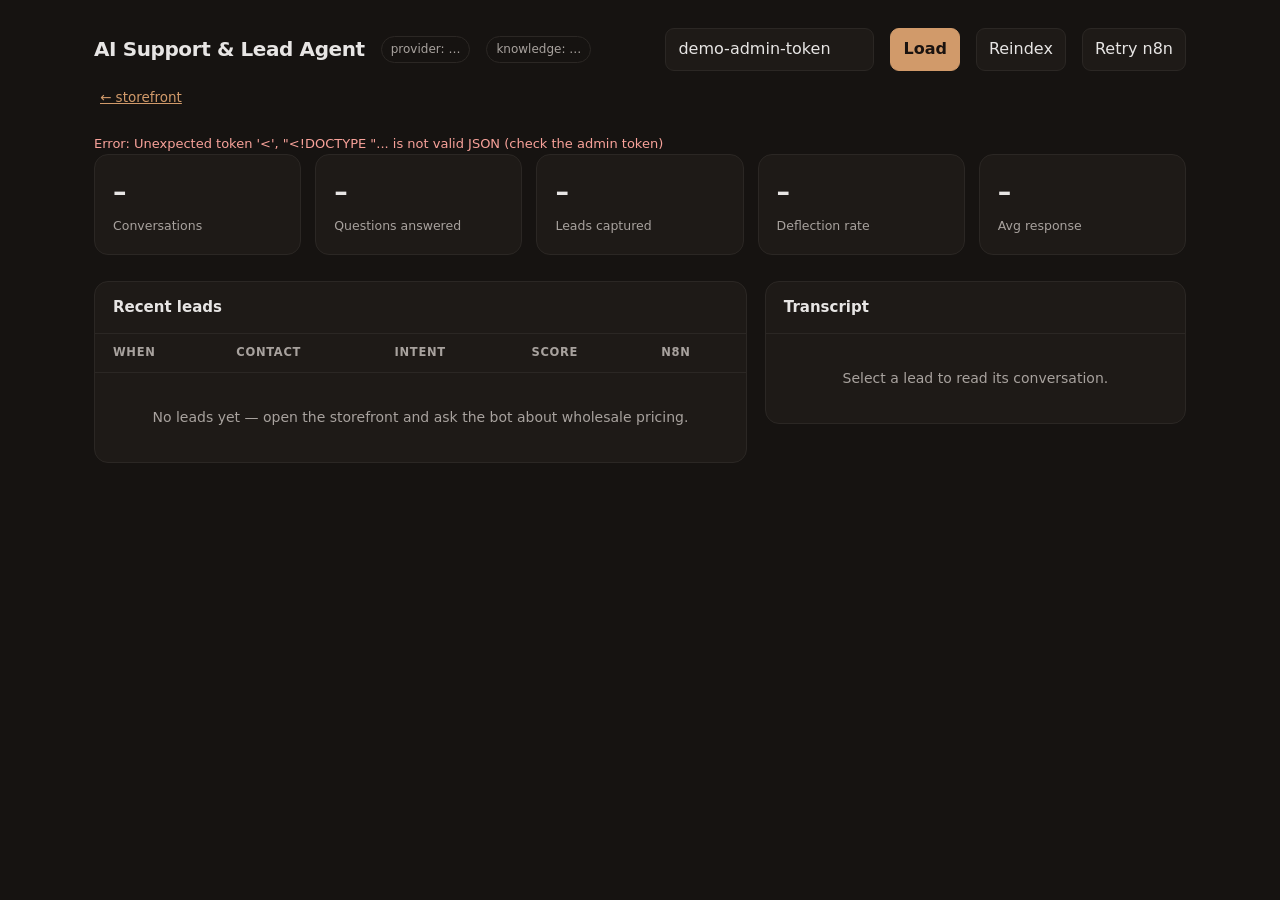
==== web/admin.html @ 38135786 "AI support and lead agent RAG chat agent that answers from a company knowledge base, scores each con" ====
<!doctype html>
<html lang="en">
<head>
<meta charset="utf-8">
<meta name="viewport" content="width=device-width, initial-scale=1">
<title>Ops dashboard — AI Support &amp; Lead Agent</title>
<style>
  :root {
    --ink: #e7e5e4; --muted: #a8a29e; --line: #2b2724;
    --bg: #161311; --panel: #1e1a17; --accent: #d19a6a; --ok: #6ee7a8; --warn: #fbbf6e;
  }
  * { box-sizing: border-box; }
  body {
    margin: 0; background: var(--bg); color: var(--ink); line-height: 1.55;
    font-family: ui-sans-serif, system-ui, -apple-system, "Segoe UI", Roboto, sans-serif;
  }
  .wrap { max-width: 1140px; margin: 0 auto; padding: 28px 24px 64px; }
  header { display: flex; align-items: center; gap: 16px; flex-wrap: wrap; margin-bottom: 26px; }
  h1 { font-size: 20px; margin: 0; letter-spacing: -.02em; }
  .tag { font-size: 12px; color: var(--muted); border: 1px solid var(--line); padding: 3px 9px; border-radius: 999px; }
  .spacer { margin-left: auto; }
  input, button, select {
    font: inherit; border-radius: 9px; border: 1px solid var(--line);
    background: var(--panel); color: var(--ink); padding: 8px 12px;
  }
  button { cursor: pointer; }
  button.primary { background: var(--accent); color: #1a1310; border-color: var(--accent); font-weight: 650; }
  button:hover { filter: brightness(1.08); }

  .kpis { display: grid; grid-template-columns: repeat(5, 1fr); gap: 14px; margin-bottom: 26px; }
  .kpi { background: var(--panel); border: 1px solid var(--line); border-radius: 14px; padding: 16px 18px; }
  .kpi b { display: block; font-size: 27px; letter-spacing: -.02em; }
  .kpi span { font-size: 12.5px; color: var(--muted); }

  .panel { background: var(--panel); border: 1px solid var(--line); border-radius: 14px; overflow: hidden; }
  .panel h2 { font-size: 15px; margin: 0; padding: 14px 18px; border-bottom: 1px solid var(--line); font-weight: 650; }
  table { width: 100%; border-collapse: collapse; font-size: 13.5px; }
  th { text-align: left; font-size: 11.5px; text-transform: uppercase; letter-spacing: .06em; color: var(--muted); padding: 10px 18px; border-bottom: 1px solid var(--line); font-weight: 600; }
  td { padding: 12px 18px; border-bottom: 1px solid var(--line); vertical-align: top; }
  tr:last-child td { border-bottom: 0; }
  tr.clickable:hover { background: #241f1b; cursor: pointer; }
  .pill { font-size: 11px; font-weight: 700; padding: 2px 9px; border-radius: 999px; display: inline-block; }
  .hot { background: #4a2119; color: #ffb4a2; }
  .warm { background: #3b2f18; color: var(--warn); }
  .yes { color: var(--ok); }
  .no { color: #f8a29a; }
  .empty { padding: 34px 18px; text-align: center; color: var(--muted); font-size: 14px; }
  .muted { color: var(--muted); }
  .cols { display: grid; grid-template-columns: 1.55fr 1fr; gap: 18px; align-items: start; }
  .msg { padding: 10px 14px; border-bottom: 1px solid var(--line); font-size: 13.5px; }
  .msg b { display: block; font-size: 11px; text-transform: uppercase; letter-spacing: .06em; color: var(--muted); margin-bottom: 2px; }
  #err { color: #f8a29a; font-size: 13px; }
  @media (max-width: 900px) { .kpis { grid-template-columns: repeat(2, 1fr); } .cols { grid-template-columns: 1fr; } }
</style>
</head>
<body>
<div class="wrap">

  <header>
    <h1>AI Support &amp; Lead Agent</h1>
    <span class="tag" id="provider">provider: …</span>
    <span class="tag" id="kb">knowledge: …</span>
    <span class="spacer"></span>
    <input id="token" placeholder="admin token" size="18">
    <button class="primary" id="load">Load</button>
    <button id="reindex" title="Re-read the knowledge folder">Reindex</button>
    <button id="retry" title="Resend leads that never reached n8n">Retry n8n</button>
    <a href="/" style="color:var(--accent);font-size:13.5px;margin-left:6px">← storefront</a>
  </header>

  <div id="err"></div>

  <div class="kpis">
    <div class="kpi"><b id="k-conv">–</b><span>Conversations</span></div>
    <div class="kpi"><b id="k-msg">–</b><span>Questions answered</span></div>
    <div class="kpi"><b id="k-lead">–</b><span>Leads captured</span></div>
    <div class="kpi"><b id="k-defl">–</b><span>Deflection rate</span></div>
    <div class="kpi"><b id="k-lat">–</b><span>Avg response</span></div>
  </div>

  <div class="cols">
    <div class="panel">
      <h2>Recent leads</h2>
      <table>
        <thead><tr><th>When</th><th>Contact</th><th>Intent</th><th>Score</th><th>n8n</th></tr></thead>
        <tbody id="leads"></tbody>
      </table>
      <div class="empty" id="leads-empty">No leads yet — open the storefront and ask the bot about wholesale pricing.</div>
    </div>

    <div class="panel">
      <h2 id="tx-title">Transcript</h2>
      <div id="tx" class="empty">Select a lead to read its conversation.</div>
    </div>
  </div>

</div>

<script>
const $ = id => document.getElementById(id);
const tokenBox = $("token");
tokenBox.value = localStorage.getItem("nw_admin_token") || "demo-admin-token";

const hdr = () => ({ "X-Admin-Token": tokenBox.value.trim() });

async function api(path, opts = {}) {
  const res = await fetch(path, { ...opts, headers: { ...hdr(), ...(opts.headers || {}) } });
  const data = await res.json().catch(() => ({}));
  if (!res.ok) throw new Error(data.error || res.statusText);
  return data;
}

const when = ts => new Date(ts * 1000).toLocaleString(undefined,
  { month: "short", day: "numeric", hour: "2-digit", minute: "2-digit" });

async function loadAll() {
  $("err").textContent = "";
  try {
    const health = await (await fetch("/api/health")).json();
    $("provider").textContent = "provider: " + health.provider;
    $("kb").textContent = `knowledge: ${health.knowledge.n} chunks / ${health.knowledge.sources} file(s)`;

    const m = await api("/api/metrics");
    $("k-conv").textContent = m.conversations;
    $("k-msg").textContent = m.user_messages;
    $("k-lead").textContent = m.leads;
    $("k-defl").textContent = m.deflection_rate + "%";
    $("k-lat").textContent = m.avg_latency_ms + " ms";

    const { leads } = await api("/api/leads?limit=50");
    const body = $("leads");
    body.innerHTML = "";
    $("leads-empty").style.display = leads.length ? "none" : "block";
    for (const l of leads) {
      const tr = document.createElement("tr");
      tr.className = "clickable";
      tr.innerHTML = `
        <td class="muted">${when(l.created_at)}</td>
        <td>${l.name ? `<div>${escapeHtml(l.name)}</div>` : ""}
            <div class="muted">${escapeHtml(l.email || l.phone || "—")}</div></td>
        <td>${escapeHtml(l.intent || "—")}</td>
        <td><span class="pill ${l.lead_score >= 60 ? "hot" : "warm"}">${l.lead_score}</span></td>
        <td class="${l.delivered ? "yes" : "no"}" title="${escapeHtml(l.delivery_error || "")}">
            ${l.delivered ? "sent" : "pending"}</td>`;
      tr.onclick = () => showTranscript(l.conversation_id);
      body.appendChild(tr);
    }
  } catch (e) {
    $("err").textContent = "Error: " + e.message + " (check the admin token)";
  }
}

function escapeHtml(s) {
  return String(s).replace(/[&<>"']/g, c =>
    ({ "&": "&amp;", "<": "&lt;", ">": "&gt;", '"': "&quot;", "'": "&#39;" }[c]));
}

async function showTranscript(id) {
  $("tx-title").textContent = "Transcript · " + id;
  $("tx").innerHTML = '<div class="empty">Loading…</div>';
  try {
    const data = await api("/api/conversations/" + encodeURIComponent(id));
    $("tx").innerHTML = data.messages.length
      ? data.messages.map(m =>
          `<div class="msg"><b>${m.role}</b>${escapeHtml(m.content)}</div>`).join("")
      : '<div class="empty">No messages.</div>';
  } catch (e) {
    $("tx").innerHTML = `<div class="empty">${escapeHtml(e.message)}</div>`;
  }
}

$("load").onclick = () => {
  localStorage.setItem("nw_admin_token", tokenBox.value.trim());
  loadAll();
};
$("reindex").onclick = async () => {
  try { const r = await api("/api/reindex", { method: "POST" });
        alert("Reindexed: " + JSON.stringify(r.indexed)); loadAll(); }
  catch (e) { alert(e.message); }
};
$("retry").onclick = async () => {
  try { const r = await api("/api/leads/retry", { method: "POST" });
        alert("Resent " + r.resent + " lead(s)"); loadAll(); }
  catch (e) { alert(e.message); }
};

loadAll();
setInterval(loadAll, 15000);
</script>
</body>
</html>
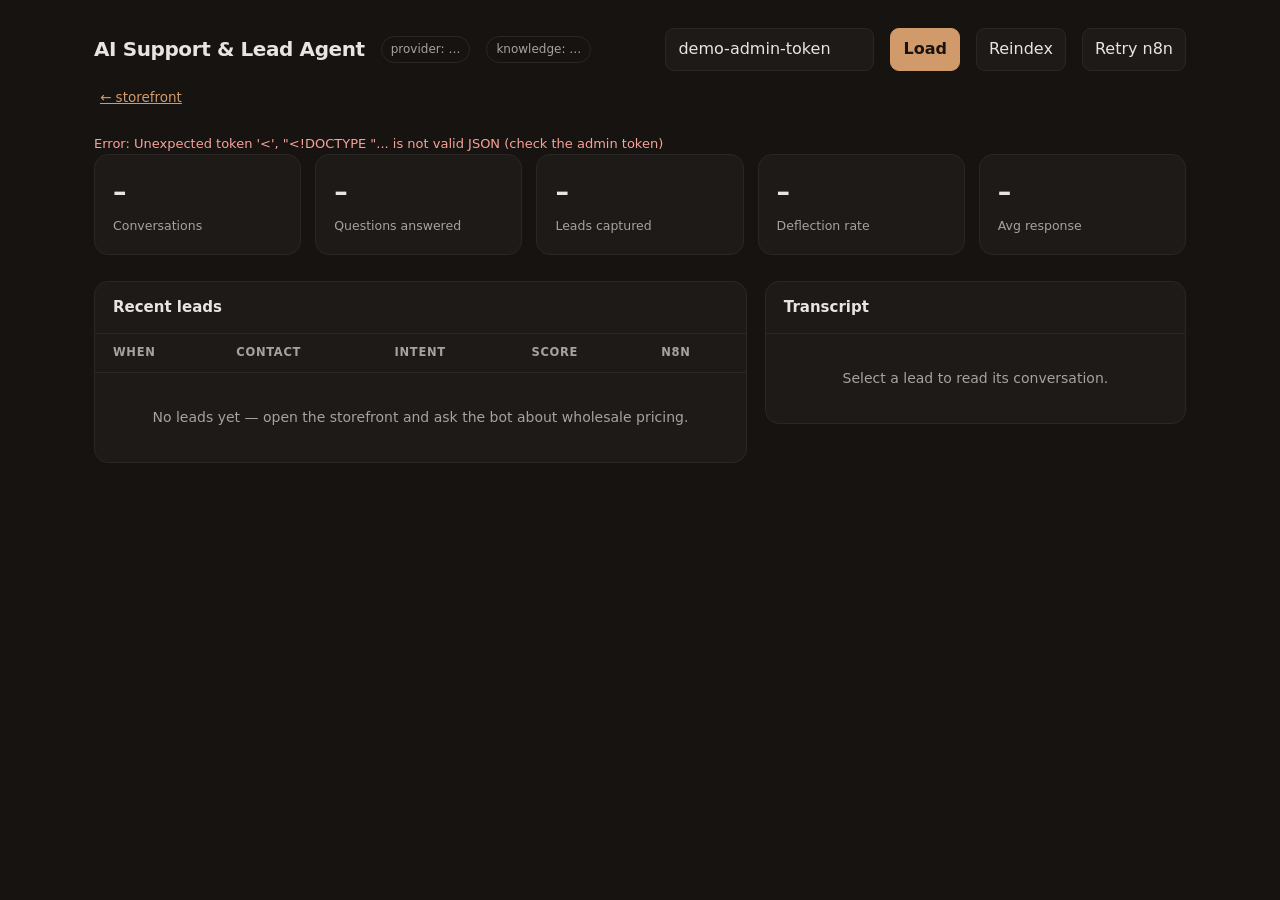
==== commit 8ef785e0: "Add generated screenshots, fake n8n receiver, and dashboard fixes - scripts/screenshots.py drives th" ====
--- a/web/admin.html
+++ b/web/admin.html
@@ -44,6 +44,7 @@
   .warm { background: #3b2f18; color: var(--warn); }
   .yes { color: var(--ok); }
   .no { color: #f8a29a; }
+  .off { color: var(--muted); }
   .empty { padding: 34px 18px; text-align: center; color: var(--muted); font-size: 14px; }
   .muted { color: var(--muted); }
   .cols { display: grid; grid-template-columns: 1.55fr 1fr; gap: 18px; align-items: start; }
@@ -140,8 +141,8 @@
             <div class="muted">${escapeHtml(l.email || l.phone || "—")}</div></td>
         <td>${escapeHtml(l.intent || "—")}</td>
         <td><span class="pill ${l.lead_score >= 60 ? "hot" : "warm"}">${l.lead_score}</span></td>
-        <td class="${l.delivered ? "yes" : "no"}" title="${escapeHtml(l.delivery_error || "")}">
-            ${l.delivered ? "sent" : "pending"}</td>`;
+        <td class="${deliveryClass(l)}" title="${escapeHtml(l.delivery_error || "")}">
+            ${deliveryLabel(l)}</td>`;
       tr.onclick = () => showTranscript(l.conversation_id);
       body.appendChild(tr);
     }
@@ -150,6 +151,20 @@
   }
 }
 
+// Three states, not two. "No webhook configured" is a deliberate setup, not a
+// failure, and colouring it like an error makes a healthy demo look broken.
+const NO_WEBHOOK = "N8N_WEBHOOK_URL not configured";
+
+function deliveryClass(l) {
+  if (l.delivered) return "yes";
+  return l.delivery_error === NO_WEBHOOK ? "off" : "no";
+}
+
+function deliveryLabel(l) {
+  if (l.delivered) return "sent";
+  return l.delivery_error === NO_WEBHOOK ? "n8n off" : "failed";
+}
+
 function escapeHtml(s) {
   return String(s).replace(/[&<>"']/g, c =>
     ({ "&": "&amp;", "<": "&lt;", ">": "&gt;", '"': "&quot;", "'": "&#39;" }[c]));
@@ -157,15 +172,22 @@
 
 async function showTranscript(id) {
   $("tx-title").textContent = "Transcript · " + id;
-  $("tx").innerHTML = '<div class="empty">Loading…</div>';
+  // The container starts as .empty (centred, muted). Drop that class once real
+  // messages go in, or the transcript renders centred and greyed out.
+  $("tx").className = "empty";
+  $("tx").innerHTML = "Loading…";
   try {
     const data = await api("/api/conversations/" + encodeURIComponent(id));
-    $("tx").innerHTML = data.messages.length
-      ? data.messages.map(m =>
-          `<div class="msg"><b>${m.role}</b>${escapeHtml(m.content)}</div>`).join("")
-      : '<div class="empty">No messages.</div>';
+    if (data.messages.length) {
+      $("tx").className = "";
+      $("tx").innerHTML = data.messages.map(m =>
+        `<div class="msg"><b>${m.role}</b>${escapeHtml(m.content)}</div>`).join("");
+    } else {
+      $("tx").innerHTML = "No messages.";
+    }
   } catch (e) {
-    $("tx").innerHTML = `<div class="empty">${escapeHtml(e.message)}</div>`;
+    $("tx").className = "empty";
+    $("tx").innerHTML = escapeHtml(e.message);
   }
 }
 
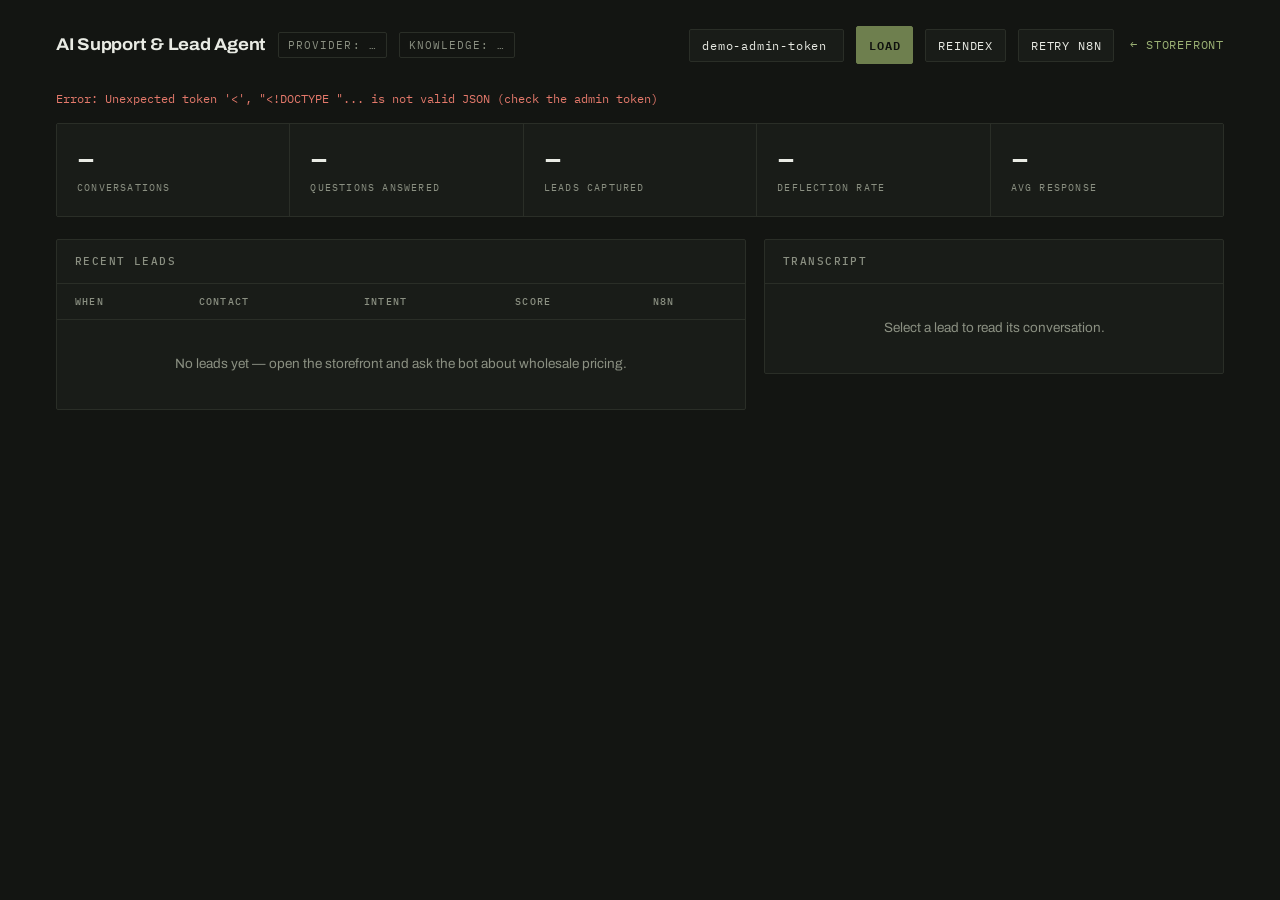
==== commit 42b01f3e: "Redesign the three HTML surfaces around the roast log The storefront read like any AI-generated DTC " ====
--- a/web/admin.html
+++ b/web/admin.html
@@ -4,54 +4,156 @@
 <meta charset="utf-8">
 <meta name="viewport" content="width=device-width, initial-scale=1">
 <title>Ops dashboard — AI Support &amp; Lead Agent</title>
+<link rel="preconnect" href="https://fonts.googleapis.com">
+<link rel="preconnect" href="https://fonts.gstatic.com" crossorigin>
+<link href="https://fonts.googleapis.com/css2?family=Archivo:wdth,wght@62..125,400..800&family=IBM+Plex+Mono:wght@400;500;600&display=swap" rel="stylesheet">
 <style>
+  /* Dark counterpart to the storefront, same system: green-coffee accent,
+     mono for every number, hairline rules, 2px corners. Nothing is rounded or
+     glowing, because this is a log people read, not a marketing surface. */
   :root {
-    --ink: #e7e5e4; --muted: #a8a29e; --line: #2b2724;
-    --bg: #161311; --panel: #1e1a17; --accent: #d19a6a; --ok: #6ee7a8; --warn: #fbbf6e;
-  }
+    --bg:      #131512;
+    --panel:   #191C18;
+    --panel-2: #1F231D;
+    --ink:     #E9EBE4;
+    --soft:    #8B9082;
+    --green:   #9CB275;
+    --green-d: #6E7F4E;
+    --crack:   #E08A4C;
+    --rule:    #2A2E27;
+    --mono: "IBM Plex Mono", ui-monospace, SFMono-Regular, Menlo, monospace;
+    --sans: "Archivo", ui-sans-serif, system-ui, -apple-system, "Segoe UI", Roboto, sans-serif;
+  }
+
   * { box-sizing: border-box; }
+
   body {
-    margin: 0; background: var(--bg); color: var(--ink); line-height: 1.55;
-    font-family: ui-sans-serif, system-ui, -apple-system, "Segoe UI", Roboto, sans-serif;
-  }
-  .wrap { max-width: 1140px; margin: 0 auto; padding: 28px 24px 64px; }
-  header { display: flex; align-items: center; gap: 16px; flex-wrap: wrap; margin-bottom: 26px; }
-  h1 { font-size: 20px; margin: 0; letter-spacing: -.02em; }
-  .tag { font-size: 12px; color: var(--muted); border: 1px solid var(--line); padding: 3px 9px; border-radius: 999px; }
+    margin: 0;
+    background: var(--bg);
+    color: var(--ink);
+    font-family: var(--sans);
+    font-size: 15px;
+    line-height: 1.55;
+    font-variant-numeric: tabular-nums;
+  }
+
+  .wrap { max-width: 1220px; margin: 0 auto; padding: 26px 26px 72px; }
+
+  :focus-visible { outline: 2px solid var(--green); outline-offset: 2px; }
+
+  /* ---------- header ---------- */
+
+  header { display: flex; align-items: center; gap: 12px; flex-wrap: wrap; margin-bottom: 26px; }
+
+  h1 {
+    font-size: 17px; margin: 0; font-weight: 700;
+    letter-spacing: -.015em; font-variation-settings: "wdth" 108;
+  }
+
+  .tag {
+    font-family: var(--mono); font-size: 10.5px; letter-spacing: .1em;
+    text-transform: uppercase; color: var(--soft);
+    border: 1px solid var(--rule); padding: 4px 9px; border-radius: 2px;
+  }
+
   .spacer { margin-left: auto; }
-  input, button, select {
-    font: inherit; border-radius: 9px; border: 1px solid var(--line);
+
+  input, button {
+    font-family: var(--mono); font-size: 11.5px; letter-spacing: .07em;
+    border-radius: 2px; border: 1px solid var(--rule);
     background: var(--panel); color: var(--ink); padding: 8px 12px;
   }
-  button { cursor: pointer; }
-  button.primary { background: var(--accent); color: #1a1310; border-color: var(--accent); font-weight: 650; }
-  button:hover { filter: brightness(1.08); }
-
-  .kpis { display: grid; grid-template-columns: repeat(5, 1fr); gap: 14px; margin-bottom: 26px; }
-  .kpi { background: var(--panel); border: 1px solid var(--line); border-radius: 14px; padding: 16px 18px; }
-  .kpi b { display: block; font-size: 27px; letter-spacing: -.02em; }
-  .kpi span { font-size: 12.5px; color: var(--muted); }
-
-  .panel { background: var(--panel); border: 1px solid var(--line); border-radius: 14px; overflow: hidden; }
-  .panel h2 { font-size: 15px; margin: 0; padding: 14px 18px; border-bottom: 1px solid var(--line); font-weight: 650; }
+  input::placeholder { color: var(--soft); text-transform: none; letter-spacing: 0; }
+  button { cursor: pointer; text-transform: uppercase; }
+  button:hover { border-color: var(--green-d); color: var(--green); }
+  button.primary {
+    background: var(--green-d); border-color: var(--green-d);
+    color: #0F110E; font-weight: 600;
+  }
+  button.primary:hover { background: var(--green); border-color: var(--green); color: #0F110E; }
+
+  .back {
+    font-family: var(--mono); font-size: 11.5px; letter-spacing: .07em;
+    text-transform: uppercase; color: var(--green); text-decoration: none; margin-left: 4px;
+  }
+  .back:hover { text-decoration: underline; }
+
+  /* ---------- kpis ---------- */
+
+  .kpis { display: grid; grid-template-columns: repeat(5, 1fr); gap: 1px; background: var(--rule);
+          border: 1px solid var(--rule); border-radius: 2px; margin-bottom: 22px; }
+  .kpi { background: var(--panel); padding: 18px 20px; }
+  .kpi b {
+    display: block; font-family: var(--mono); font-size: 30px; font-weight: 500;
+    letter-spacing: -.03em; line-height: 1.1;
+  }
+  .kpi span {
+    font-family: var(--mono); font-size: 10px; letter-spacing: .12em;
+    text-transform: uppercase; color: var(--soft);
+  }
+
+  /* ---------- panels ---------- */
+
+  .panel { background: var(--panel); border: 1px solid var(--rule); border-radius: 2px; overflow: hidden; }
+  .panel h2 {
+    font-size: 11px; margin: 0; padding: 13px 18px; border-bottom: 1px solid var(--rule);
+    font-family: var(--mono); font-weight: 500; letter-spacing: .13em;
+    text-transform: uppercase; color: var(--soft);
+  }
+
   table { width: 100%; border-collapse: collapse; font-size: 13.5px; }
-  th { text-align: left; font-size: 11.5px; text-transform: uppercase; letter-spacing: .06em; color: var(--muted); padding: 10px 18px; border-bottom: 1px solid var(--line); font-weight: 600; }
-  td { padding: 12px 18px; border-bottom: 1px solid var(--line); vertical-align: top; }
+  th {
+    text-align: left; font-family: var(--mono); font-size: 10px;
+    text-transform: uppercase; letter-spacing: .12em; color: var(--soft);
+    padding: 10px 18px; border-bottom: 1px solid var(--rule); font-weight: 500;
+  }
+  td { padding: 13px 18px; border-bottom: 1px solid var(--rule); vertical-align: top; }
   tr:last-child td { border-bottom: 0; }
-  tr.clickable:hover { background: #241f1b; cursor: pointer; }
-  .pill { font-size: 11px; font-weight: 700; padding: 2px 9px; border-radius: 999px; display: inline-block; }
-  .hot { background: #4a2119; color: #ffb4a2; }
-  .warm { background: #3b2f18; color: var(--warn); }
-  .yes { color: var(--ok); }
-  .no { color: #f8a29a; }
-  .off { color: var(--muted); }
-  .empty { padding: 34px 18px; text-align: center; color: var(--muted); font-size: 14px; }
-  .muted { color: var(--muted); }
-  .cols { display: grid; grid-template-columns: 1.55fr 1fr; gap: 18px; align-items: start; }
-  .msg { padding: 10px 14px; border-bottom: 1px solid var(--line); font-size: 13.5px; }
-  .msg b { display: block; font-size: 11px; text-transform: uppercase; letter-spacing: .06em; color: var(--muted); margin-bottom: 2px; }
-  #err { color: #f8a29a; font-size: 13px; }
-  @media (max-width: 900px) { .kpis { grid-template-columns: repeat(2, 1fr); } .cols { grid-template-columns: 1fr; } }
+  tr.clickable:hover { background: var(--panel-2); cursor: pointer; }
+  tr.clickable td:first-child { position: relative; }
+  tr.clickable:hover td:first-child::before {
+    content: ""; position: absolute; left: 0; top: 0; bottom: 0; width: 2px; background: var(--green);
+  }
+
+  .when { font-family: var(--mono); font-size: 11.5px; color: var(--soft); }
+  .email { font-family: var(--mono); font-size: 11.5px; color: var(--soft); }
+  .intent { font-family: var(--mono); font-size: 11.5px; letter-spacing: .05em; }
+
+  /* Score is a measurement, so it reads as one: the bar under the number is
+     drawn to the score itself, not to which bucket it landed in. */
+  .pill { display: inline-block; font-family: var(--mono); font-size: 12px; font-weight: 600; }
+  .pill::after {
+    content: ""; display: block; height: 2px; margin-top: 3px;
+    width: var(--score-w, 20px); background: currentColor; opacity: .55;
+  }
+  .hot  { color: var(--crack); }
+  .warm { color: var(--green); }
+
+  .yes { color: var(--green); }
+  .no  { color: #E4796B; }
+  .off { color: var(--soft); }
+  .yes, .no, .off { font-family: var(--mono); font-size: 11.5px; letter-spacing: .07em; }
+
+  .empty { padding: 34px 18px; text-align: center; color: var(--soft); font-size: 13.5px; }
+  .muted { color: var(--soft); }
+
+  .cols { display: grid; grid-template-columns: 1.5fr 1fr; gap: 18px; align-items: start; }
+
+  .msg { padding: 12px 18px; border-bottom: 1px solid var(--rule); font-size: 13.5px; }
+  .msg:last-child { border-bottom: 0; }
+  .msg b {
+    display: block; font-family: var(--mono); font-size: 9.5px; text-transform: uppercase;
+    letter-spacing: .13em; color: var(--soft); margin-bottom: 4px;
+  }
+  .msg.user { background: var(--panel-2); }
+
+  #err { color: #E4796B; font-family: var(--mono); font-size: 12px; margin-bottom: 14px; }
+  #err:empty { margin: 0; }
+
+  @media (max-width: 1000px) {
+    .kpis { grid-template-columns: repeat(2, 1fr); }
+    .cols { grid-template-columns: 1fr; }
+  }
 </style>
 </head>
 <body>
@@ -66,7 +168,7 @@
     <button class="primary" id="load">Load</button>
     <button id="reindex" title="Re-read the knowledge folder">Reindex</button>
     <button id="retry" title="Resend leads that never reached n8n">Retry n8n</button>
-    <a href="/" style="color:var(--accent);font-size:13.5px;margin-left:6px">← storefront</a>
+    <a class="back" href="/">← storefront</a>
   </header>
 
   <div id="err"></div>
@@ -136,11 +238,13 @@
       const tr = document.createElement("tr");
       tr.className = "clickable";
       tr.innerHTML = `
-        <td class="muted">${when(l.created_at)}</td>
+        <td class="when">${when(l.created_at)}</td>
         <td>${l.name ? `<div>${escapeHtml(l.name)}</div>` : ""}
-            <div class="muted">${escapeHtml(l.email || l.phone || "—")}</div></td>
-        <td>${escapeHtml(l.intent || "—")}</td>
-        <td><span class="pill ${l.lead_score >= 60 ? "hot" : "warm"}">${l.lead_score}</span></td>
+            <div class="email">${escapeHtml(l.email || l.phone || "—")}</div></td>
+        <td class="intent">${escapeHtml(l.intent || "—")}</td>
+        <td><span class="pill ${l.lead_score >= 60 ? "hot" : "warm"}"
+                  style="--score-w:${Math.max(6, Math.round(l.lead_score * 0.44))}px"
+            >${l.lead_score}</span></td>
         <td class="${deliveryClass(l)}" title="${escapeHtml(l.delivery_error || "")}">
             ${deliveryLabel(l)}</td>`;
       tr.onclick = () => showTranscript(l.conversation_id);
@@ -151,19 +255,20 @@
   }
 }
 
-// Three states, not two. "No webhook configured" is a deliberate setup, not a
-// failure, and colouring it like an error makes a healthy demo look broken.
+// Three states, not two. Only an actual delivery error is a failure: a lead
+// that was never attempted (no webhook configured, or seeded straight into the
+// database) is a setup choice, and colouring it red makes a healthy demo look
+// broken. Red is reserved for "we tried and it did not work".
 const NO_WEBHOOK = "N8N_WEBHOOK_URL not configured";
 
-function deliveryClass(l) {
-  if (l.delivered) return "yes";
-  return l.delivery_error === NO_WEBHOOK ? "off" : "no";
-}
-
-function deliveryLabel(l) {
-  if (l.delivered) return "sent";
-  return l.delivery_error === NO_WEBHOOK ? "n8n off" : "failed";
-}
+function deliveryState(l) {
+  if (l.delivered) return ["yes", "sent"];
+  if (!l.delivery_error || l.delivery_error === NO_WEBHOOK) return ["off", "n8n off"];
+  return ["no", "failed"];
+}
+
+function deliveryClass(l) { return deliveryState(l)[0]; }
+function deliveryLabel(l) { return deliveryState(l)[1]; }
 
 function escapeHtml(s) {
   return String(s).replace(/[&<>"']/g, c =>
@@ -171,7 +276,7 @@
 }
 
 async function showTranscript(id) {
-  $("tx-title").textContent = "Transcript · " + id;
+  $("tx-title").textContent = "Transcript · " + id.toLowerCase();
   // The container starts as .empty (centred, muted). Drop that class once real
   // messages go in, or the transcript renders centred and greyed out.
   $("tx").className = "empty";
@@ -181,7 +286,7 @@
     if (data.messages.length) {
       $("tx").className = "";
       $("tx").innerHTML = data.messages.map(m =>
-        `<div class="msg"><b>${m.role}</b>${escapeHtml(m.content)}</div>`).join("");
+        `<div class="msg ${m.role}"><b>${m.role}</b>${escapeHtml(m.content)}</div>`).join("");
     } else {
       $("tx").innerHTML = "No messages.";
     }
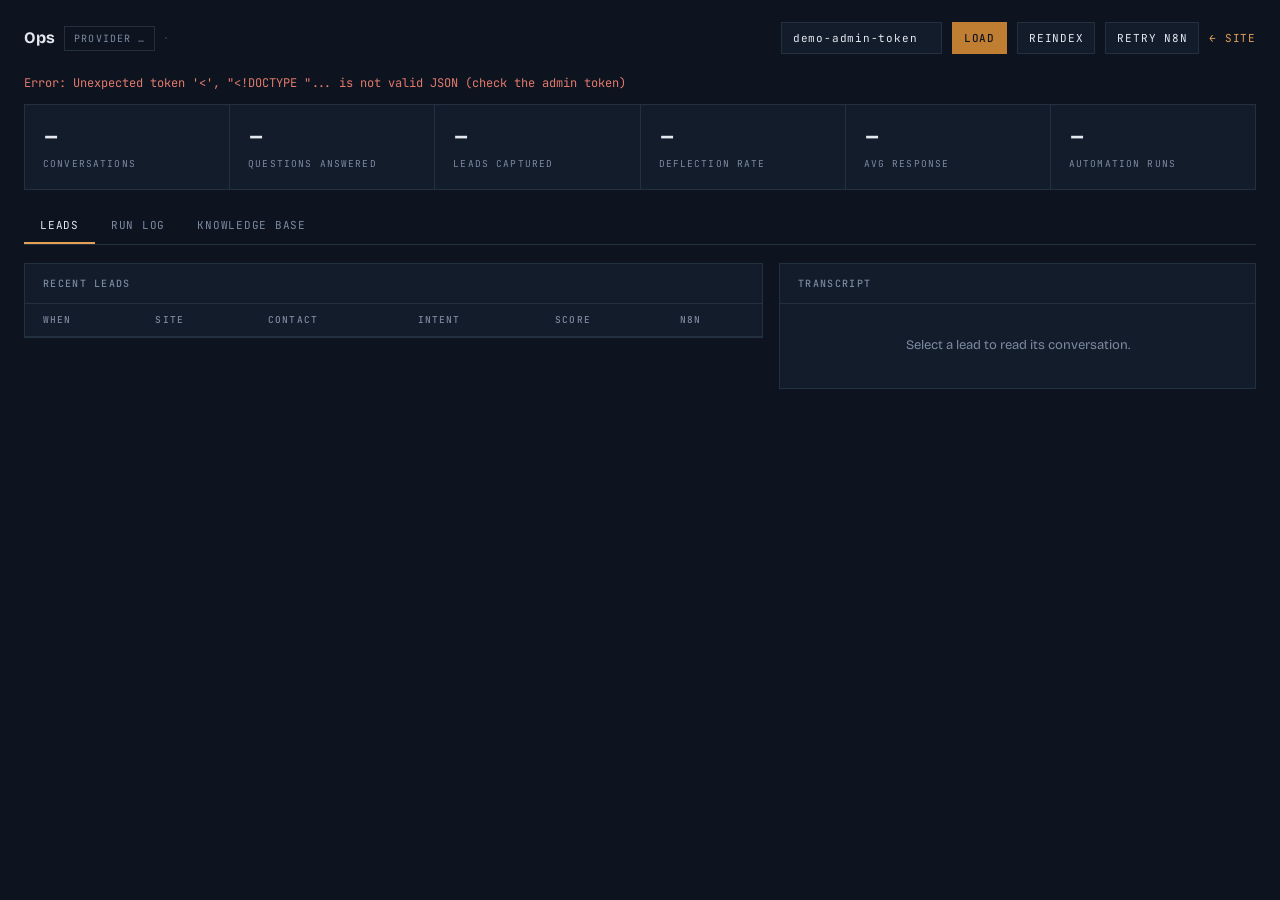
==== commit c95ff676: "Turn the portfolio into the product it advertises It was a landing page describing automation work. " ====
--- a/web/admin.html
+++ b/web/admin.html
@@ -3,172 +3,137 @@
 <head>
 <meta charset="utf-8">
 <meta name="viewport" content="width=device-width, initial-scale=1">
-<title>Ops dashboard — AI Support &amp; Lead Agent</title>
+<title>Ops — AI Support &amp; Lead Agent</title>
 <link rel="preconnect" href="https://fonts.googleapis.com">
 <link rel="preconnect" href="https://fonts.gstatic.com" crossorigin>
-<link href="https://fonts.googleapis.com/css2?family=Archivo:wdth,wght@62..125,400..800&family=IBM+Plex+Mono:wght@400;500;600&display=swap" rel="stylesheet">
+<link href="https://fonts.googleapis.com/css2?family=Bricolage+Grotesque:opsz,wght@12..96,400..800&family=JetBrains+Mono:wght@400;500&display=swap" rel="stylesheet">
 <style>
-  /* Dark counterpart to the storefront, same system: green-coffee accent,
-     mono for every number, hairline rules, 2px corners. Nothing is rounded or
-     glowing, because this is a log people read, not a marketing surface. */
+  /* The dark counterpart to the portfolio: same navy, same amber signal.
+     This is the operator's own tool, so it wears his colours rather than a
+     client's. Amber marks anything that needs a person. */
   :root {
-    --bg:      #131512;
-    --panel:   #191C18;
-    --panel-2: #1F231D;
-    --ink:     #E9EBE4;
-    --soft:    #8B9082;
-    --green:   #9CB275;
-    --green-d: #6E7F4E;
-    --crack:   #E08A4C;
-    --rule:    #2A2E27;
-    --mono: "IBM Plex Mono", ui-monospace, SFMono-Regular, Menlo, monospace;
-    --sans: "Archivo", ui-sans-serif, system-ui, -apple-system, "Segoe UI", Roboto, sans-serif;
-  }
-
+    --bg:#0D1420; --panel:#131C2B; --panel-2:#1A2536; --ink:#E4E9F0;
+    --soft:#7C8AA0; --line:#22303F;
+    --signal:#E4A155; --signal-d:#C07E33; --ok:#5FBF8F; --bad:#E2796B;
+    --display:"Bricolage Grotesque", ui-sans-serif, system-ui, sans-serif;
+    --mono:"JetBrains Mono", ui-monospace, SFMono-Regular, Menlo, monospace;
+  }
   * { box-sizing: border-box; }
-
   body {
-    margin: 0;
-    background: var(--bg);
-    color: var(--ink);
-    font-family: var(--sans);
-    font-size: 15px;
-    line-height: 1.55;
+    margin: 0; background: var(--bg); color: var(--ink);
+    font-family: var(--display); font-size: 14px; line-height: 1.5;
     font-variant-numeric: tabular-nums;
   }
-
-  .wrap { max-width: 1220px; margin: 0 auto; padding: 26px 26px 72px; }
-
-  :focus-visible { outline: 2px solid var(--green); outline-offset: 2px; }
-
-  /* ---------- header ---------- */
-
-  header { display: flex; align-items: center; gap: 12px; flex-wrap: wrap; margin-bottom: 26px; }
-
-  h1 {
-    font-size: 17px; margin: 0; font-weight: 700;
-    letter-spacing: -.015em; font-variation-settings: "wdth" 108;
-  }
-
+  .wrap { max-width: 1340px; margin: 0 auto; padding: 22px 24px 72px; }
+  :focus-visible { outline: 2px solid var(--signal); outline-offset: 2px; }
+
+  header { display: flex; align-items: center; gap: 10px; flex-wrap: wrap; margin-bottom: 20px; }
+  h1 { font-size: 16px; margin: 0; font-weight: 700; letter-spacing: -.015em; }
   .tag {
-    font-family: var(--mono); font-size: 10.5px; letter-spacing: .1em;
+    font-family: var(--mono); font-size: 10px; letter-spacing: .11em;
     text-transform: uppercase; color: var(--soft);
-    border: 1px solid var(--rule); padding: 4px 9px; border-radius: 2px;
-  }
-
+    border: 1px solid var(--line); padding: 4px 9px;
+  }
   .spacer { margin-left: auto; }
-
   input, button {
-    font-family: var(--mono); font-size: 11.5px; letter-spacing: .07em;
-    border-radius: 2px; border: 1px solid var(--rule);
-    background: var(--panel); color: var(--ink); padding: 8px 12px;
-  }
-  input::placeholder { color: var(--soft); text-transform: none; letter-spacing: 0; }
+    font-family: var(--mono); font-size: 11px; letter-spacing: .07em;
+    border: 1px solid var(--line); background: var(--panel);
+    color: var(--ink); padding: 8px 11px; border-radius: 0;
+  }
+  input::placeholder { color: var(--soft); letter-spacing: 0; }
   button { cursor: pointer; text-transform: uppercase; }
-  button:hover { border-color: var(--green-d); color: var(--green); }
-  button.primary {
-    background: var(--green-d); border-color: var(--green-d);
-    color: #0F110E; font-weight: 600;
-  }
-  button.primary:hover { background: var(--green); border-color: var(--green); color: #0F110E; }
-
-  .back {
-    font-family: var(--mono); font-size: 11.5px; letter-spacing: .07em;
-    text-transform: uppercase; color: var(--green); text-decoration: none; margin-left: 4px;
-  }
+  button:hover { border-color: var(--signal-d); color: var(--signal); }
+  button.primary { background: var(--signal-d); border-color: var(--signal-d); color: #10161f; font-weight: 500; }
+  button.primary:hover { background: var(--signal); border-color: var(--signal); color: #10161f; }
+  .back { font-family: var(--mono); font-size: 11px; letter-spacing: .07em; text-transform: uppercase; color: var(--signal); text-decoration: none; }
   .back:hover { text-decoration: underline; }
 
-  /* ---------- kpis ---------- */
-
-  .kpis { display: grid; grid-template-columns: repeat(5, 1fr); gap: 1px; background: var(--rule);
-          border: 1px solid var(--rule); border-radius: 2px; margin-bottom: 22px; }
-  .kpi { background: var(--panel); padding: 18px 20px; }
-  .kpi b {
-    display: block; font-family: var(--mono); font-size: 30px; font-weight: 500;
-    letter-spacing: -.03em; line-height: 1.1;
-  }
-  .kpi span {
-    font-family: var(--mono); font-size: 10px; letter-spacing: .12em;
-    text-transform: uppercase; color: var(--soft);
-  }
-
-  /* ---------- panels ---------- */
-
-  .panel { background: var(--panel); border: 1px solid var(--rule); border-radius: 2px; overflow: hidden; }
+  .sites { display: flex; border: 1px solid var(--line); }
+  .sites button { border: 0; border-right: 1px solid var(--line); background: transparent; color: var(--soft); padding: 8px 14px; }
+  .sites button:last-child { border-right: 0; }
+  .sites button[aria-pressed="true"] { background: var(--panel-2); color: var(--ink); }
+  .sites button:hover { color: var(--signal); }
+
+  .kpis { display: grid; grid-template-columns: repeat(6, 1fr); gap: 1px; background: var(--line);
+          border: 1px solid var(--line); margin-bottom: 18px; }
+  .kpi { background: var(--panel); padding: 16px 18px; }
+  .kpi b { display: block; font-family: var(--mono); font-size: 27px; font-weight: 500; letter-spacing: -.03em; line-height: 1.15; }
+  .kpi span { font-family: var(--mono); font-size: 9.5px; letter-spacing: .12em; text-transform: uppercase; color: var(--soft); }
+
+  .tabs { display: flex; border-bottom: 1px solid var(--line); margin-bottom: 18px; }
+  .tabs button { background: transparent; border: 0; border-bottom: 2px solid transparent; color: var(--soft); padding: 10px 16px; }
+  .tabs button[aria-selected="true"] { color: var(--ink); border-bottom-color: var(--signal); }
+  .tabs button:hover { color: var(--signal); }
+
+  .panel { background: var(--panel); border: 1px solid var(--line); overflow: hidden; }
   .panel h2 {
-    font-size: 11px; margin: 0; padding: 13px 18px; border-bottom: 1px solid var(--rule);
+    font-size: 10px; margin: 0; padding: 12px 18px; border-bottom: 1px solid var(--line);
     font-family: var(--mono); font-weight: 500; letter-spacing: .13em;
     text-transform: uppercase; color: var(--soft);
   }
-
-  table { width: 100%; border-collapse: collapse; font-size: 13.5px; }
+  .cols { display: grid; grid-template-columns: 1.55fr 1fr; gap: 16px; align-items: start; }
+  [hidden] { display: none !important; }
+
+  table { width: 100%; border-collapse: collapse; font-size: 13px; }
   th {
-    text-align: left; font-family: var(--mono); font-size: 10px;
+    text-align: left; font-family: var(--mono); font-size: 9.5px;
     text-transform: uppercase; letter-spacing: .12em; color: var(--soft);
-    padding: 10px 18px; border-bottom: 1px solid var(--rule); font-weight: 500;
-  }
-  td { padding: 13px 18px; border-bottom: 1px solid var(--rule); vertical-align: top; }
+    padding: 9px 18px; border-bottom: 1px solid var(--line); font-weight: 500;
+  }
+  td { padding: 12px 18px; border-bottom: 1px solid var(--line); vertical-align: top; }
   tr:last-child td { border-bottom: 0; }
   tr.clickable:hover { background: var(--panel-2); cursor: pointer; }
   tr.clickable td:first-child { position: relative; }
   tr.clickable:hover td:first-child::before {
-    content: ""; position: absolute; left: 0; top: 0; bottom: 0; width: 2px; background: var(--green);
-  }
-
-  .when { font-family: var(--mono); font-size: 11.5px; color: var(--soft); }
-  .email { font-family: var(--mono); font-size: 11.5px; color: var(--soft); }
-  .intent { font-family: var(--mono); font-size: 11.5px; letter-spacing: .05em; }
-
-  /* Score is a measurement, so it reads as one: the bar under the number is
-     drawn to the score itself, not to which bucket it landed in. */
-  .pill { display: inline-block; font-family: var(--mono); font-size: 12px; font-weight: 600; }
-  .pill::after {
-    content: ""; display: block; height: 2px; margin-top: 3px;
-    width: var(--score-w, 20px); background: currentColor; opacity: .55;
-  }
-  .hot  { color: var(--crack); }
-  .warm { color: var(--green); }
-
-  .yes { color: var(--green); }
-  .no  { color: #E4796B; }
-  .off { color: var(--soft); }
-  .yes, .no, .off { font-family: var(--mono); font-size: 11.5px; letter-spacing: .07em; }
-
-  .empty { padding: 34px 18px; text-align: center; color: var(--soft); font-size: 13.5px; }
-  .muted { color: var(--soft); }
-
-  .cols { display: grid; grid-template-columns: 1.5fr 1fr; gap: 18px; align-items: start; }
-
-  .msg { padding: 12px 18px; border-bottom: 1px solid var(--rule); font-size: 13.5px; }
+    content: ""; position: absolute; left: 0; top: 0; bottom: 0; width: 2px; background: var(--signal);
+  }
+
+  .mono { font-family: var(--mono); font-size: 11px; color: var(--soft); }
+  .site-pill {
+    font-family: var(--mono); font-size: 9.5px; letter-spacing: .1em; text-transform: uppercase;
+    border: 1px solid var(--line); padding: 2px 7px; color: var(--soft);
+  }
+
+  /* Score reads as a measurement: the bar is drawn to the score itself. */
+  .pill { display: inline-block; font-family: var(--mono); font-size: 12px; font-weight: 500; }
+  .pill::after { content: ""; display: block; height: 2px; margin-top: 3px; width: var(--score-w, 20px); background: currentColor; opacity: .55; }
+  .hot { color: var(--signal); }
+  .warm { color: var(--ok); }
+  .yes { color: var(--ok); } .no { color: var(--bad); } .off { color: var(--soft); }
+  .yes, .no, .off { font-family: var(--mono); font-size: 11px; letter-spacing: .06em; }
+
+  .empty { padding: 32px 18px; text-align: center; color: var(--soft); font-size: 13px; }
+  #err { color: var(--bad); font-family: var(--mono); font-size: 12px; margin-bottom: 12px; }
+  #err:empty { margin: 0; }
+
+  .msg { padding: 11px 18px; border-bottom: 1px solid var(--line); font-size: 13px; }
   .msg:last-child { border-bottom: 0; }
-  .msg b {
-    display: block; font-family: var(--mono); font-size: 9.5px; text-transform: uppercase;
-    letter-spacing: .13em; color: var(--soft); margin-bottom: 4px;
-  }
+  .msg b { display: block; font-family: var(--mono); font-size: 9px; text-transform: uppercase; letter-spacing: .13em; color: var(--soft); margin-bottom: 4px; }
   .msg.user { background: var(--panel-2); }
 
-  #err { color: #E4796B; font-family: var(--mono); font-size: 12px; margin-bottom: 14px; }
-  #err:empty { margin: 0; }
-
-  @media (max-width: 1000px) {
-    .kpis { grid-template-columns: repeat(2, 1fr); }
-    .cols { grid-template-columns: 1fr; }
-  }
+  .run-kind { font-family: var(--mono); font-size: 9.5px; letter-spacing: .09em; text-transform: uppercase; color: var(--signal); white-space: nowrap; }
+  .run-detail { font-family: var(--mono); font-size: 10.5px; color: var(--soft); margin-top: 4px; overflow-wrap: anywhere; }
+
+  .kb-site { font-family: var(--mono); font-size: 10px; letter-spacing: .12em; text-transform: uppercase; color: var(--signal); padding: 14px 18px 6px; }
+  .kb-file { font-family: var(--mono); font-size: 11px; color: var(--soft); padding: 4px 18px 10px; }
+
+  @media (max-width: 1100px) { .kpis { grid-template-columns: repeat(3, 1fr); } .cols { grid-template-columns: 1fr; } }
+  @media (max-width: 640px) { .kpis { grid-template-columns: repeat(2, 1fr); } .wrap { padding: 16px 14px 60px; } }
 </style>
 </head>
 <body>
 <div class="wrap">
 
   <header>
-    <h1>AI Support &amp; Lead Agent</h1>
-    <span class="tag" id="provider">provider: …</span>
-    <span class="tag" id="kb">knowledge: …</span>
+    <h1>Ops</h1>
+    <span class="tag" id="provider">provider …</span>
+    <div class="sites" id="sites"></div>
     <span class="spacer"></span>
-    <input id="token" placeholder="admin token" size="18">
+    <input id="token" placeholder="admin token" size="16">
     <button class="primary" id="load">Load</button>
     <button id="reindex" title="Re-read the knowledge folder">Reindex</button>
     <button id="retry" title="Resend leads that never reached n8n">Retry n8n</button>
-    <a class="back" href="/">← storefront</a>
+    <a class="back" href="/">← site</a>
   </header>
 
   <div id="err"></div>
@@ -179,30 +144,59 @@
     <div class="kpi"><b id="k-lead">–</b><span>Leads captured</span></div>
     <div class="kpi"><b id="k-defl">–</b><span>Deflection rate</span></div>
     <div class="kpi"><b id="k-lat">–</b><span>Avg response</span></div>
-  </div>
-
-  <div class="cols">
+    <div class="kpi"><b id="k-runs">–</b><span>Automation runs</span></div>
+  </div>
+
+  <div class="tabs" role="tablist">
+    <button role="tab" aria-selected="true"  data-tab="leads">Leads</button>
+    <button role="tab" aria-selected="false" data-tab="runs">Run log</button>
+    <button role="tab" aria-selected="false" data-tab="kb">Knowledge base</button>
+  </div>
+
+  <div id="tab-leads">
+    <div class="cols">
+      <div class="panel">
+        <h2>Recent leads</h2>
+        <table>
+          <thead><tr><th>When</th><th>Site</th><th>Contact</th><th>Intent</th><th>Score</th><th>n8n</th></tr></thead>
+          <tbody id="leads"></tbody>
+        </table>
+        <div class="empty" id="leads-empty" hidden>No leads yet. Ask an assistant about pricing and leave an email.</div>
+      </div>
+      <div class="panel">
+        <h2 id="tx-title">Transcript</h2>
+        <div id="tx" class="empty">Select a lead to read its conversation.</div>
+      </div>
+    </div>
+  </div>
+
+  <div id="tab-runs" hidden>
     <div class="panel">
-      <h2>Recent leads</h2>
+      <h2>Every automation this app has performed</h2>
       <table>
-        <thead><tr><th>When</th><th>Contact</th><th>Intent</th><th>Score</th><th>n8n</th></tr></thead>
-        <tbody id="leads"></tbody>
+        <thead><tr><th>When</th><th>Site</th><th>Action</th><th>What happened</th><th>Took</th></tr></thead>
+        <tbody id="runs"></tbody>
       </table>
-      <div class="empty" id="leads-empty">No leads yet — open the storefront and ask the bot about wholesale pricing.</div>
+      <div class="empty" id="runs-empty" hidden>Nothing logged yet.</div>
     </div>
-
+  </div>
+
+  <div id="tab-kb" hidden>
     <div class="panel">
-      <h2 id="tx-title">Transcript</h2>
-      <div id="tx" class="empty">Select a lead to read its conversation.</div>
+      <h2>Indexed sections — what the assistants can answer from</h2>
+      <div id="kb"></div>
     </div>
   </div>
 
 </div>
 
 <script>
-const $ = id => document.getElementById(id);
+const $ = (id) => document.getElementById(id);
 const tokenBox = $("token");
 tokenBox.value = localStorage.getItem("nw_admin_token") || "demo-admin-token";
+
+let site = localStorage.getItem("nw_admin_site") || "";   // "" means all sites
+let health = null;
 
 const hdr = () => ({ "X-Admin-Token": tokenBox.value.trim() });
 
@@ -213,97 +207,150 @@
   return data;
 }
 
-const when = ts => new Date(ts * 1000).toLocaleString(undefined,
+const esc = (s) => String(s ?? "").replace(/[&<>"']/g, (c) =>
+  ({ "&": "&amp;", "<": "&lt;", ">": "&gt;", '"': "&quot;", "'": "&#39;" }[c]));
+
+const when = (ts) => new Date(ts * 1000).toLocaleString(undefined,
   { month: "short", day: "numeric", hour: "2-digit", minute: "2-digit" });
+
+// Three states, not two. A lead nobody tried to deliver is not a failure.
+const NO_WEBHOOK = "N8N_WEBHOOK_URL not configured";
+function delivery(l) {
+  if (l.delivered) return ["yes", "sent"];
+  if (!l.delivery_error || l.delivery_error === NO_WEBHOOK) return ["off", "n8n off"];
+  return ["no", "failed"];
+}
+
+const scoped = (extra) => {
+  const p = new URLSearchParams(extra);
+  if (site) p.set("site", site);
+  return "?" + p.toString();
+};
+
+function renderSites() {
+  const names = health ? Object.keys(health.sites) : [];
+  $("sites").innerHTML = [["", "All"], ...names.map((n) => [n, n])]
+    .map(([v, label]) =>
+      `<button data-site="${esc(v)}" aria-pressed="${site === v}">${esc(label)}</button>`).join("");
+  $("sites").querySelectorAll("button").forEach((b) => b.onclick = () => {
+    site = b.dataset.site;
+    localStorage.setItem("nw_admin_site", site);
+    renderSites();
+    loadAll();
+  });
+}
 
 async function loadAll() {
   $("err").textContent = "";
   try {
-    const health = await (await fetch("/api/health")).json();
-    $("provider").textContent = "provider: " + health.provider;
-    $("kb").textContent = `knowledge: ${health.knowledge.n} chunks / ${health.knowledge.sources} file(s)`;
-
-    const m = await api("/api/metrics");
-    $("k-conv").textContent = m.conversations;
-    $("k-msg").textContent = m.user_messages;
-    $("k-lead").textContent = m.leads;
-    $("k-defl").textContent = m.deflection_rate + "%";
-    $("k-lat").textContent = m.avg_latency_ms + " ms";
-
-    const { leads } = await api("/api/leads?limit=50");
-    const body = $("leads");
-    body.innerHTML = "";
-    $("leads-empty").style.display = leads.length ? "none" : "block";
-    for (const l of leads) {
-      const tr = document.createElement("tr");
-      tr.className = "clickable";
-      tr.innerHTML = `
-        <td class="when">${when(l.created_at)}</td>
-        <td>${l.name ? `<div>${escapeHtml(l.name)}</div>` : ""}
-            <div class="email">${escapeHtml(l.email || l.phone || "—")}</div></td>
-        <td class="intent">${escapeHtml(l.intent || "—")}</td>
-        <td><span class="pill ${l.lead_score >= 60 ? "hot" : "warm"}"
-                  style="--score-w:${Math.max(6, Math.round(l.lead_score * 0.44))}px"
-            >${l.lead_score}</span></td>
-        <td class="${deliveryClass(l)}" title="${escapeHtml(l.delivery_error || "")}">
-            ${deliveryLabel(l)}</td>`;
-      tr.onclick = () => showTranscript(l.conversation_id);
-      body.appendChild(tr);
-    }
+    health = await (await fetch("/api/health")).json();
+    $("provider").textContent = "provider " + health.provider;
+    renderSites();
+
+    const m = await api("/api/metrics" + scoped());
+    const s = site ? m.focus : m.all;
+    $("k-conv").textContent = s.conversations;
+    $("k-msg").textContent = s.user_messages;
+    $("k-lead").textContent = s.leads;
+    $("k-defl").textContent = s.deflection_rate + "%";
+    $("k-lat").textContent = s.avg_latency_ms + " ms";
+    $("k-runs").textContent = s.runs;
+
+    await Promise.all([loadLeads(), loadRuns(), loadKb()]);
   } catch (e) {
     $("err").textContent = "Error: " + e.message + " (check the admin token)";
   }
 }
 
-// Three states, not two. Only an actual delivery error is a failure: a lead
-// that was never attempted (no webhook configured, or seeded straight into the
-// database) is a setup choice, and colouring it red makes a healthy demo look
-// broken. Red is reserved for "we tried and it did not work".
-const NO_WEBHOOK = "N8N_WEBHOOK_URL not configured";
-
-function deliveryState(l) {
-  if (l.delivered) return ["yes", "sent"];
-  if (!l.delivery_error || l.delivery_error === NO_WEBHOOK) return ["off", "n8n off"];
-  return ["no", "failed"];
-}
-
-function deliveryClass(l) { return deliveryState(l)[0]; }
-function deliveryLabel(l) { return deliveryState(l)[1]; }
-
-function escapeHtml(s) {
-  return String(s).replace(/[&<>"']/g, c =>
-    ({ "&": "&amp;", "<": "&lt;", ">": "&gt;", '"': "&quot;", "'": "&#39;" }[c]));
+async function loadLeads() {
+  const { leads } = await api("/api/leads" + scoped({ limit: 50 }));
+  $("leads-empty").hidden = leads.length > 0;
+  $("leads").innerHTML = leads.map((l) => {
+    const [cls, label] = delivery(l);
+    return `<tr class="clickable" data-conv="${esc(l.conversation_id)}">
+      <td class="mono">${when(l.created_at)}</td>
+      <td><span class="site-pill">${esc(l.site)}</span></td>
+      <td>${l.name ? `<div>${esc(l.name)}</div>` : ""}
+          <div class="mono">${esc(l.email || l.phone || "—")}</div></td>
+      <td class="mono">${esc(l.intent || "—")}</td>
+      <td><span class="pill ${l.lead_score >= 60 ? "hot" : "warm"}"
+                style="--score-w:${Math.max(6, Math.round(l.lead_score * 0.44))}px"
+          >${l.lead_score}</span></td>
+      <td class="${cls}" title="${esc(l.delivery_error || "")}">${label}</td>
+    </tr>`;
+  }).join("");
+  $("leads").querySelectorAll("tr").forEach((tr) =>
+    tr.onclick = () => showTranscript(tr.dataset.conv));
+}
+
+async function loadRuns() {
+  const { runs } = await api("/api/runs" + scoped({ limit: 50 }));
+  $("runs-empty").hidden = runs.length > 0;
+  $("runs").innerHTML = runs.map((r) => {
+    const detail = Object.entries(r.detail || {})
+      .filter(([, v]) => v !== "" && v !== null && !(Array.isArray(v) && !v.length))
+      .map(([k, v]) => `${k}=${Array.isArray(v) ? v.join("/") : v}`).join("   ");
+    return `<tr>
+      <td class="mono">${when(r.created_at)}</td>
+      <td><span class="site-pill">${esc(r.site)}</span></td>
+      <td><span class="run-kind">${esc(r.kind)}</span></td>
+      <td>${esc(r.summary || "—")}${detail ? `<div class="run-detail">${esc(detail)}</div>` : ""}</td>
+      <td class="mono">${r.duration_ms ? r.duration_ms + " ms" : "&lt;1 ms"}</td>
+    </tr>`;
+  }).join("");
+}
+
+async function loadKb() {
+  const { sections } = await api("/api/knowledge");
+  const shown = site ? sections.filter((s) => s.site === site) : sections;
+  if (!shown.length) { $("kb").innerHTML = '<div class="empty">Nothing indexed.</div>'; return; }
+
+  let html = "", lastSite = null, lastFile = null;
+  for (const s of shown) {
+    if (s.site !== lastSite) { html += `<div class="kb-site">${esc(s.site)}</div>`; lastSite = s.site; lastFile = null; }
+    if (s.source !== lastFile) { html += `<div class="kb-file">${esc(s.source)}</div>`; lastFile = s.source; }
+    html += `<div class="msg"><b>${esc(s.heading || "untitled section")}</b>
+      <span class="mono">${s.chars} chars · ${s.vectorised ? "embedded" : "keyword only"}</span></div>`;
+  }
+  $("kb").innerHTML = html;
 }
 
 async function showTranscript(id) {
-  $("tx-title").textContent = "Transcript · " + id.toLowerCase();
-  // The container starts as .empty (centred, muted). Drop that class once real
-  // messages go in, or the transcript renders centred and greyed out.
+  $("tx-title").textContent = "Transcript · " + String(id).toLowerCase();
   $("tx").className = "empty";
   $("tx").innerHTML = "Loading…";
   try {
     const data = await api("/api/conversations/" + encodeURIComponent(id));
     if (data.messages.length) {
       $("tx").className = "";
-      $("tx").innerHTML = data.messages.map(m =>
-        `<div class="msg ${m.role}"><b>${m.role}</b>${escapeHtml(m.content)}</div>`).join("");
+      $("tx").innerHTML = data.messages.map((m) =>
+        `<div class="msg ${esc(m.role)}"><b>${esc(m.role)}</b>${esc(m.content)}</div>`).join("");
     } else {
       $("tx").innerHTML = "No messages.";
     }
   } catch (e) {
     $("tx").className = "empty";
-    $("tx").innerHTML = escapeHtml(e.message);
-  }
-}
+    $("tx").innerHTML = esc(e.message);
+  }
+}
+
+document.querySelectorAll('[role="tab"]').forEach((b) => b.onclick = () => {
+  document.querySelectorAll('[role="tab"]').forEach((x) =>
+    x.setAttribute("aria-selected", String(x === b)));
+  ["leads", "runs", "kb"].forEach((t) => { $("tab-" + t).hidden = t !== b.dataset.tab; });
+});
 
 $("load").onclick = () => {
   localStorage.setItem("nw_admin_token", tokenBox.value.trim());
   loadAll();
 };
 $("reindex").onclick = async () => {
-  try { const r = await api("/api/reindex", { method: "POST" });
-        alert("Reindexed: " + JSON.stringify(r.indexed)); loadAll(); }
-  catch (e) { alert(e.message); }
+  try {
+    const r = await api("/api/reindex", { method: "POST" });
+    alert("Reindexed in " + r.duration_ms + " ms:\n" +
+          Object.entries(r.indexed).map(([k, v]) => `${k}: ${v}`).join("\n"));
+    loadAll();
+  } catch (e) { alert(e.message); }
 };
 $("retry").onclick = async () => {
   try { const r = await api("/api/leads/retry", { method: "POST" });
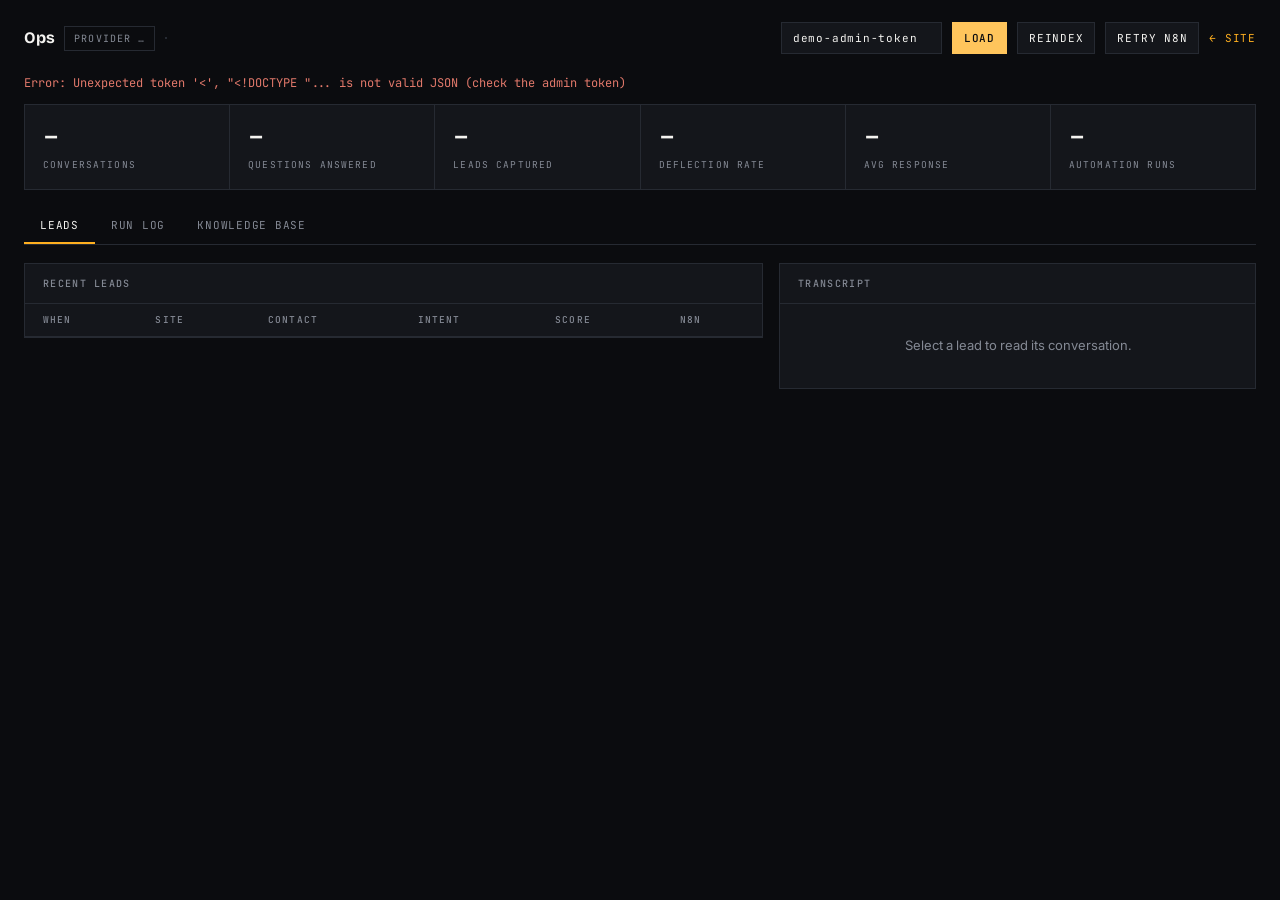
==== commit f5e07873: "Put his three own pages on one design system Redesigning the portfolio left /lab on the old pale gre" ====
--- a/web/admin.html
+++ b/web/admin.html
@@ -6,29 +6,33 @@
 <title>Ops — AI Support &amp; Lead Agent</title>
 <link rel="preconnect" href="https://fonts.googleapis.com">
 <link rel="preconnect" href="https://fonts.gstatic.com" crossorigin>
-<link href="https://fonts.googleapis.com/css2?family=Bricolage+Grotesque:opsz,wght@12..96,400..800&family=JetBrains+Mono:wght@400;500&display=swap" rel="stylesheet">
+<link href="https://fonts.googleapis.com/css2?family=Bricolage+Grotesque:opsz,wght@12..96,500..800&family=Inter:wght@400;500;600&family=JetBrains+Mono:wght@400;500&display=swap" rel="stylesheet">
 <style>
   /* The dark counterpart to the portfolio: same navy, same amber signal.
      This is the operator's own tool, so it wears his colours rather than a
      client's. Amber marks anything that needs a person. */
+  /* Same system as the portfolio: this is the operator's own tool, not a
+     client's, so it wears his colours. Amber marks anything needing a person. */
   :root {
-    --bg:#0D1420; --panel:#131C2B; --panel-2:#1A2536; --ink:#E4E9F0;
-    --soft:#7C8AA0; --line:#22303F;
-    --signal:#E4A155; --signal-d:#C07E33; --ok:#5FBF8F; --bad:#E2796B;
+    --bg:#0B0C0F; --panel:#14161B; --panel-2:#1B1E25; --ink:#F4F3F0;
+    --soft:#848994; --line:#262A32;
+    --signal:#FFB020; --signal-d:#FFC55C; --ok:#5FBF8F; --bad:#E2796B;
     --display:"Bricolage Grotesque", ui-sans-serif, system-ui, sans-serif;
+    --prose:"Inter", ui-sans-serif, system-ui, -apple-system, sans-serif;
     --mono:"JetBrains Mono", ui-monospace, SFMono-Regular, Menlo, monospace;
   }
+
   * { box-sizing: border-box; }
   body {
     margin: 0; background: var(--bg); color: var(--ink);
-    font-family: var(--display); font-size: 14px; line-height: 1.5;
+    font-family: var(--prose); font-size: 14px; line-height: 1.5;
     font-variant-numeric: tabular-nums;
   }
   .wrap { max-width: 1340px; margin: 0 auto; padding: 22px 24px 72px; }
   :focus-visible { outline: 2px solid var(--signal); outline-offset: 2px; }
 
   header { display: flex; align-items: center; gap: 10px; flex-wrap: wrap; margin-bottom: 20px; }
-  h1 { font-size: 16px; margin: 0; font-weight: 700; letter-spacing: -.015em; }
+  h1 { font-family: var(--display); font-size: 16px; margin: 0; font-weight: 700; letter-spacing: -.015em; }
   .tag {
     font-family: var(--mono); font-size: 10px; letter-spacing: .11em;
     text-transform: uppercase; color: var(--soft);
@@ -43,8 +47,8 @@
   input::placeholder { color: var(--soft); letter-spacing: 0; }
   button { cursor: pointer; text-transform: uppercase; }
   button:hover { border-color: var(--signal-d); color: var(--signal); }
-  button.primary { background: var(--signal-d); border-color: var(--signal-d); color: #10161f; font-weight: 500; }
-  button.primary:hover { background: var(--signal); border-color: var(--signal); color: #10161f; }
+  button.primary { background: var(--signal-d); border-color: var(--signal-d); color: #0B0C0F; font-weight: 500; }
+  button.primary:hover { background: var(--signal); border-color: var(--signal); color: #0B0C0F; }
   .back { font-family: var(--mono); font-size: 11px; letter-spacing: .07em; text-transform: uppercase; color: var(--signal); text-decoration: none; }
   .back:hover { text-decoration: underline; }
 
